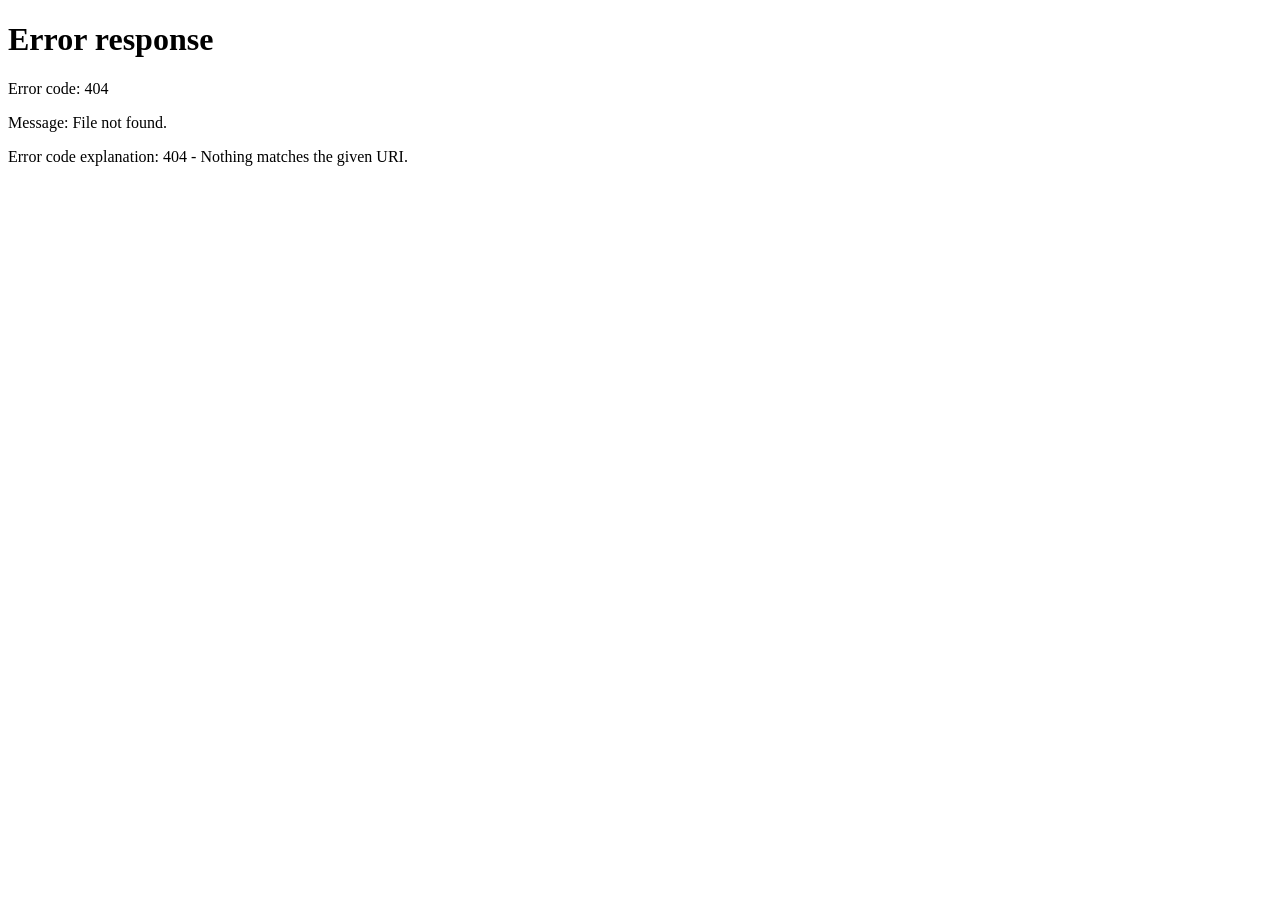
==== index.html @ 0fa4f0dd "Add index.html for Dice Game redirection" ====
<!DOCTYPE html>
<html lang="en">
<head>
    <meta charset="UTF-8">
    <meta name="viewport" content="width=device-width, initial-scale=1.0">
    <meta http-equiv="refresh" content="0; url=random_dice.html">
    <title>Dice Game</title>
</head>
<body>
    <p>Redirecting to the Dice Game...</p>
    <a href="random_dice.html">Click here if you are not redirected.</a>
</body>
</html>
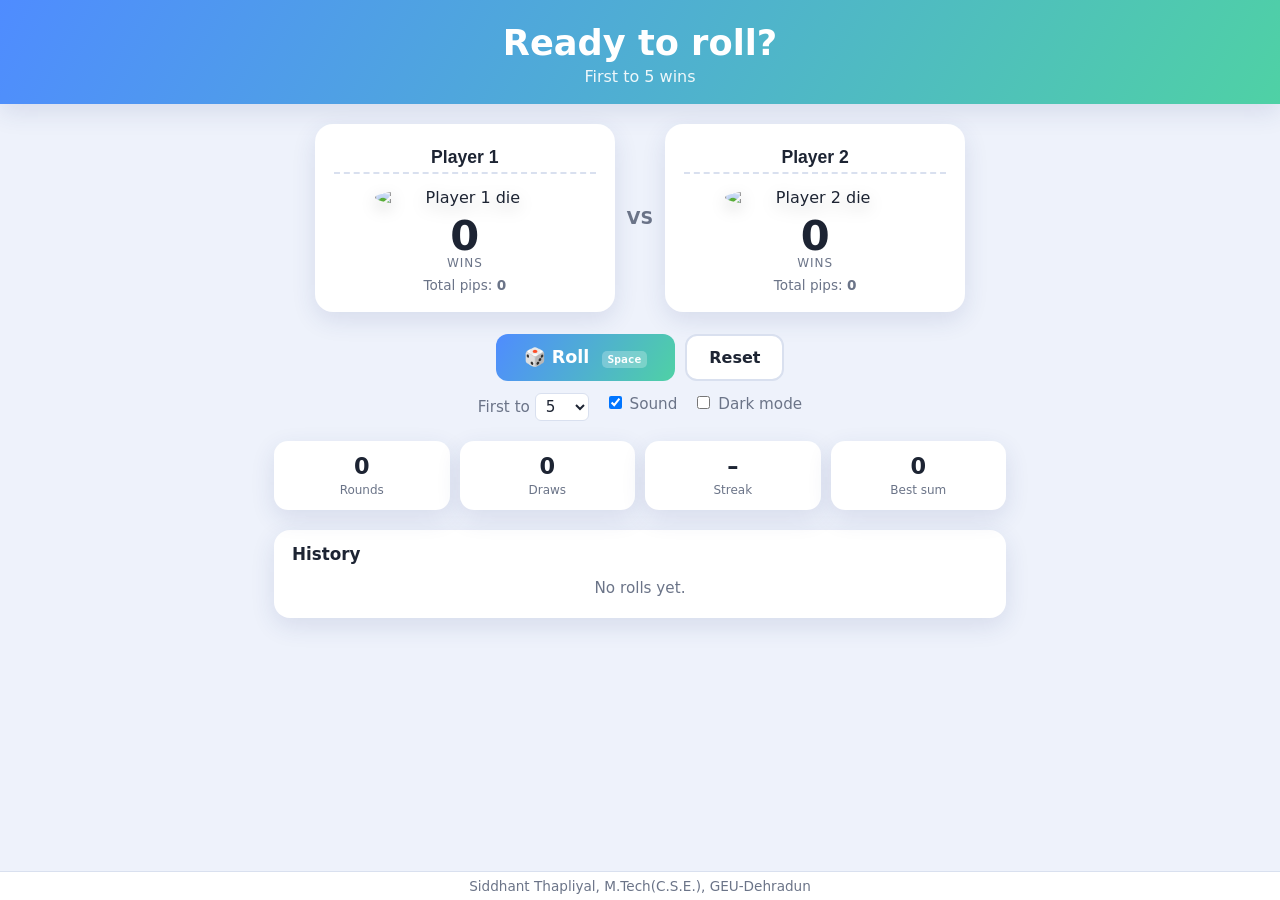
==== commit 9d8ee5c0: "Update redirect URL and link in index.html" ====
--- a/index.html
+++ b/index.html
@@ -1,13 +1,19 @@
+
 <!DOCTYPE html>
 <html lang="en">
 <head>
     <meta charset="UTF-8">
     <meta name="viewport" content="width=device-width, initial-scale=1.0">
-    <meta http-equiv="refresh" content="0; url=random_dice.html">
+
+    <meta http-equiv="refresh" content="0; url=Dice/random_dice.html">
+
     <title>Dice Game</title>
 </head>
 <body>
-    <p>Redirecting to the Dice Game...</p>
-    <a href="random_dice.html">Click here if you are not redirected.</a>
+    <p>Redirecting to Dice Game...</p>
+
+    <a href="Dice/random_dice.html">
+        Click here if you are not redirected.
+    </a>
 </body>
 </html>
